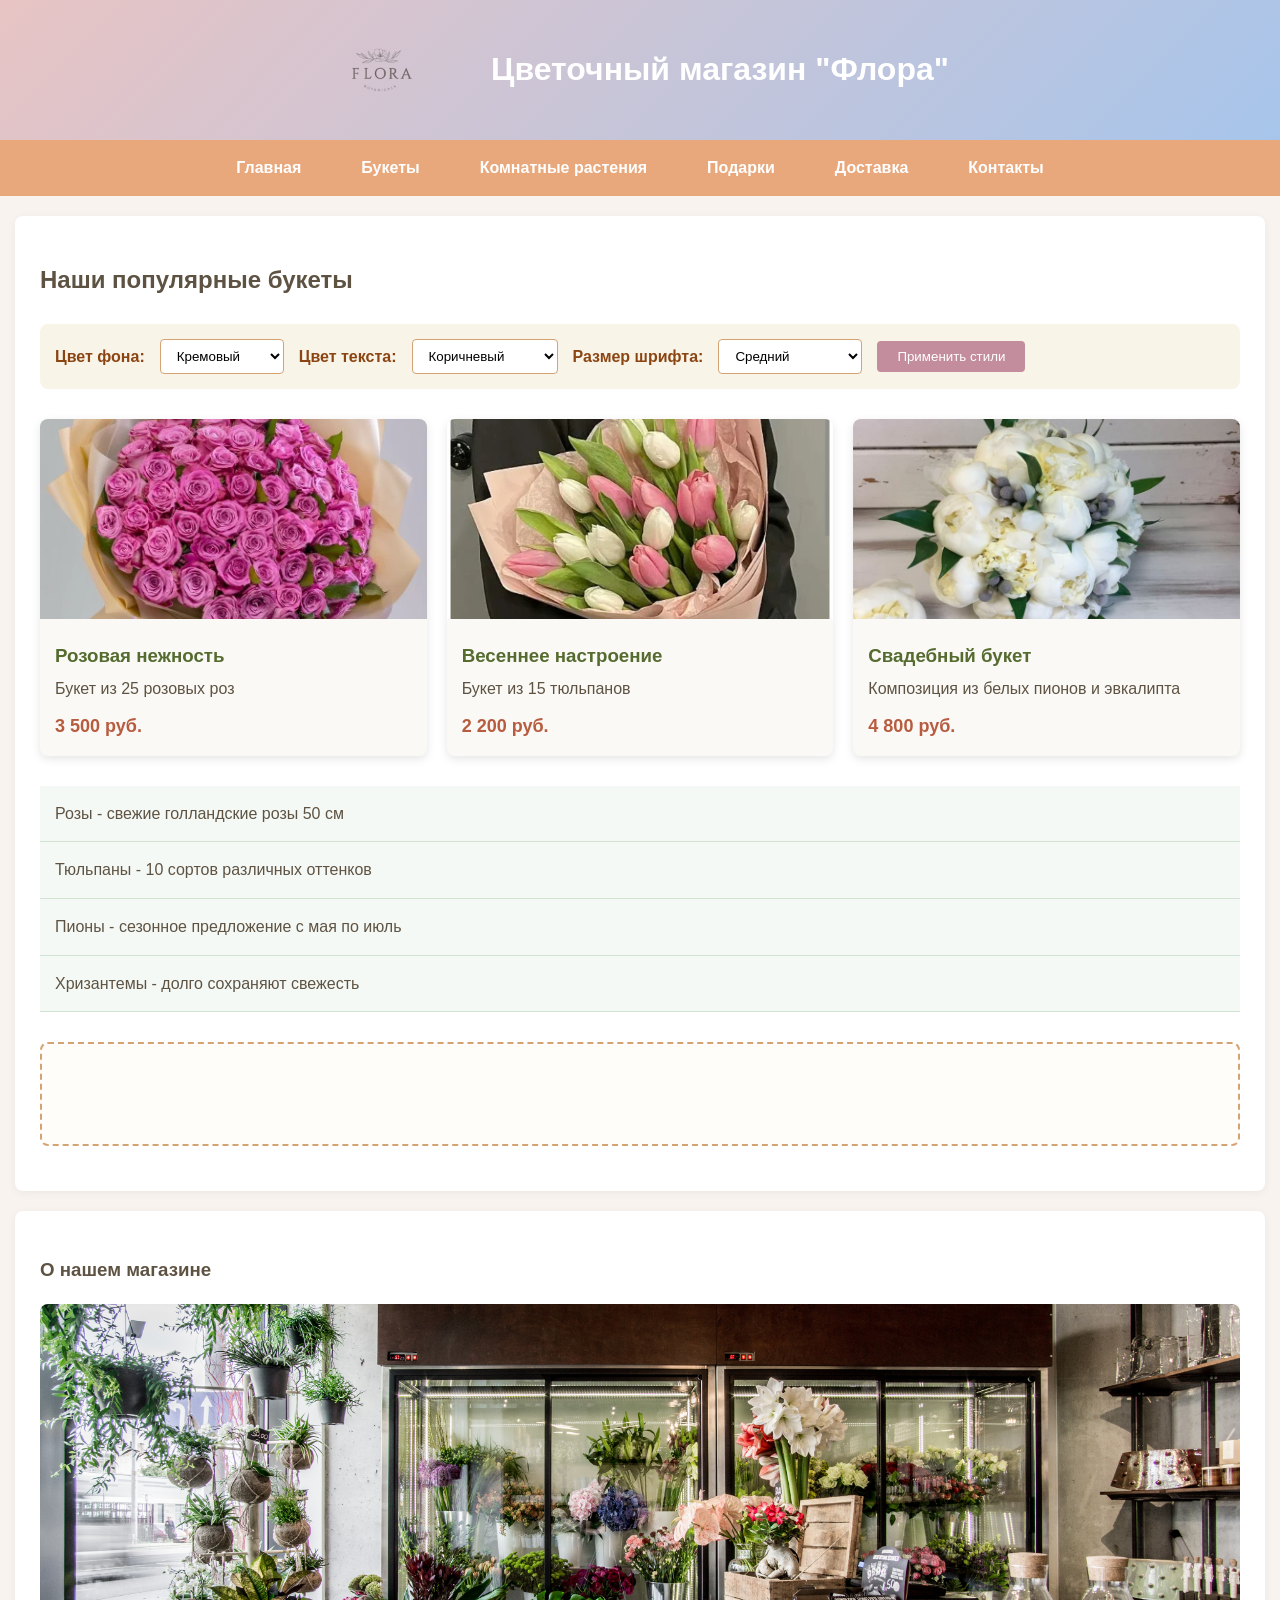
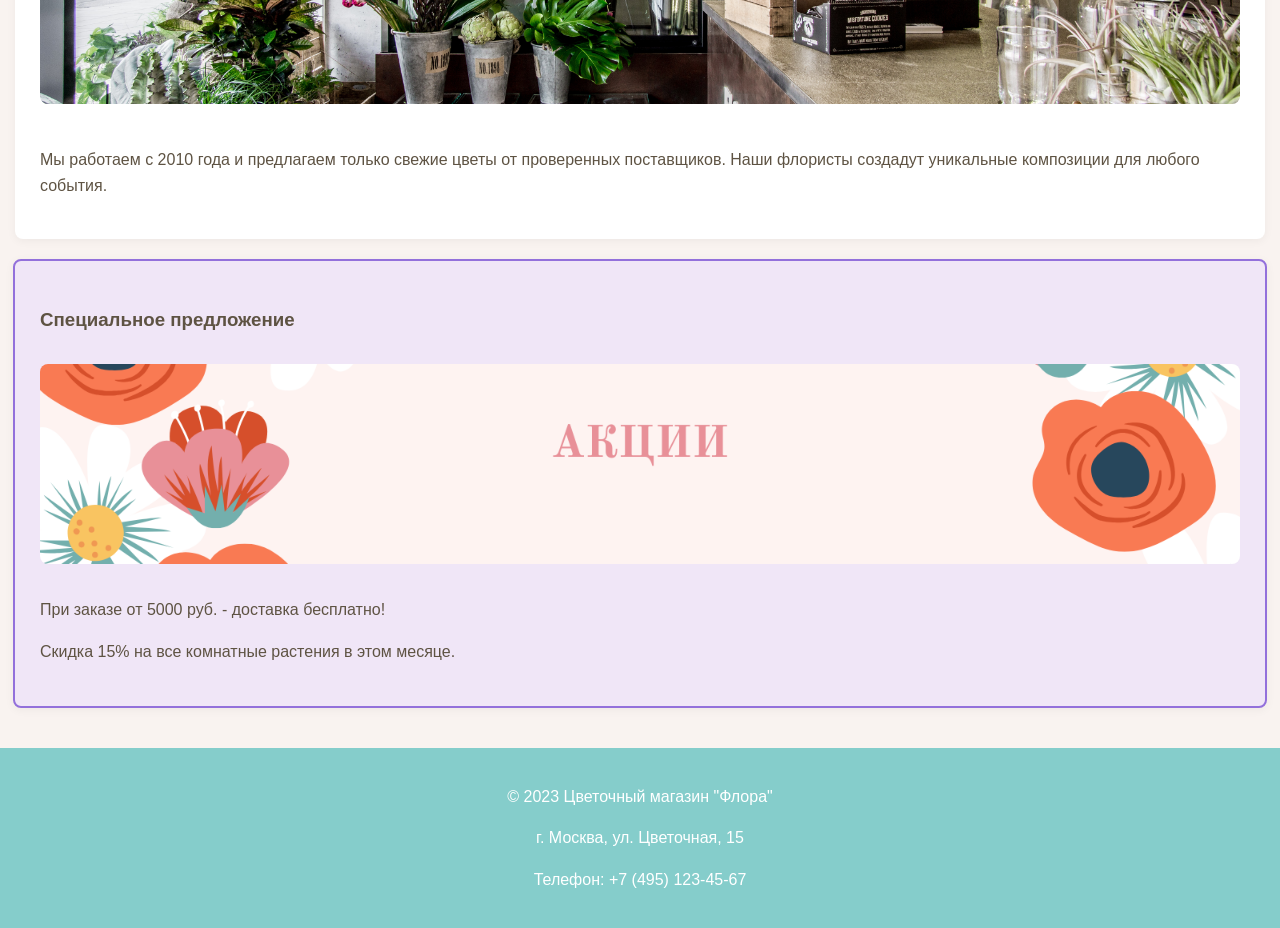
==== index.html @ a5cfc83f "Add files via upload" ====
<!DOCTYPE html>
<html lang="ru">
<head>
    <meta charset="UTF-8">
    <meta name="viewport" content="width=device-width, initial-scale=1.0">
    <title>Цветочный магазин "Флора"</title>
    <link rel="stylesheet" href="style.css">
</head>
<body>
    <header>
        <div class="header-content">
            <img src="img/logo.png" alt="Логотип цветочного магазина" class="logo">
            <h1>Цветочный магазин "Флора"</h1>
        </div>
    </header>
    
    <nav>
        <ul>
            <li><a href="#">Главная</a></li>
            <li><a href="#">Букеты</a></li>
            <li><a href="#">Комнатные растения</a></li>
            <li><a href="#">Подарки</a></li>
            <li><a href="#">Доставка</a></li>
            <li><a href="#">Контакты</a></li>
        </ul>
    </nav>
    
    <article>
        <h2>Наши популярные букеты</h2>
        
        <div class="controls">
            <label for="bgColor">Цвет фона:</label>
            <select id="bgColor">
                <option value="#faf1e6">Кремовый</option>
                <option value="#f8e8e8">Розовый</option>
                <option value="#e8f8f3">Мятный</option>
                <option value="#e8f1f8">Голубой</option>
                <option value="#f5e8f8">Лавандовый</option>
            </select>
            
            <label for="textColor">Цвет текста:</label>
            <select id="textColor">
                <option value="#5e5343">Коричневый</option>
                <option value="#8b4513">Шоколадный</option>
                <option value="#556b2f">Оливковый</option>
                <option value="#4682b4">Стальной синий</option>
                <option value="#9370db">Пурпурный</option>
            </select>
            
            <label for="fontSize">Размер шрифта:</label>
            <select id="fontSize">
                <option value="14px">Маленький</option>
                <option value="16px" selected>Средний</option>
                <option value="18px">Большой</option>
                <option value="20px">Очень большой</option>
            </select>
            
            <button id="applyBtn">Применить стили</button>
        </div>
        
        <div class="flower-gallery">
            <div class="flower-item">
                <img src="img/rose.webp" alt="Букет роз">
                <h3>Розовая нежность</h3>
                <p>Букет из 25 розовых роз</p>
                <p class="price">3 500 руб.</p>
            </div>
            
            <div class="flower-item">
                <img src="img/tulips.webp" alt="Букет тюльпанов">
                <h3>Весеннее настроение</h3>
                <p>Букет из 15 тюльпанов</p>
                <p class="price">2 200 руб.</p>
            </div>
            
            <div class="flower-item">
                <img src="img/pion.jpg" alt="Свадебный букет">
                <h3>Свадебный букет</h3>
                <p>Композиция из белых пионов и эвкалипта</p>
                <p class="price">4 800 руб.</p>
            </div>
        </div>
        
        <table id="contentTable">
            <tr>
                <td>Розы - свежие голландские розы 50 см</td>
            </tr>
            <tr>
                <td>Тюльпаны - 10 сортов различных оттенков</td>
            </tr>
            <tr>
                <td>Пионы - сезонное предложение с мая по июль</td>
            </tr>
            <tr>
                <td>Хризантемы - долго сохраняют свежесть</td>
            </tr>
        </table>
        
        <div id="output"></div>
    </article>
    
    <section class="about">
        <h3>О нашем магазине</h3>
        <img src="img/inside.jpg" alt="Интерьер магазина" class="shop-interior">
        <p>Мы работаем с 2010 года и предлагаем только свежие цветы от проверенных поставщиков. Наши флористы создадут уникальные композиции для любого события.</p>
    </section>
    
    <aside class="special-offer">
        <h3>Специальное предложение</h3>
        <img src="img/sale.png" alt="Специальное предложение">
        <p>При заказе от 5000 руб. - доставка бесплатно!</p>
        <p>Скидка 15% на все комнатные растения в этом месяце.</p>
    </aside>
    
    <footer>
        <p>© 2023 Цветочный магазин "Флора"</p>
        <p>г. Москва, ул. Цветочная, 15</p>
        <p>Телефон: +7 (495) 123-45-67</p>
    </footer>
    
    <script src="script.js"></script>
</body>
</html>
---- style.css ----
body {
    font-family: 'Arial', sans-serif;
    margin: 0;
    padding: 0;
    background-color: #f9f3f0;
    color: #5e5343;
    line-height: 1.6;
}

header {
    background: linear-gradient(135deg, #e8c4c4, #a7c5eb);
    color: white;
    padding: 20px 0;
    text-align: center;
    box-shadow: 0 4px 6px rgba(0,0,0,0.1);
}

.header-content {
    display: flex;
    align-items: center;
    justify-content: center;
}

.logo {
    height: 100px;
    margin-right: 60px;
}

nav {
    background-color: #e8a87c;
    padding: 15px 0;
    position: sticky;
    top: 0;
    z-index: 100;
}

nav ul {
    list-style-type: none;
    margin: 0;
    padding: 0;
    display: flex;
    justify-content: center;
    flex-wrap: wrap;
}

nav li {
    margin: 0 20px;
}

nav a {
    color: white;
    text-decoration: none;
    font-weight: bold;
    padding: 5px 10px;
    border-radius: 4px;
    transition: background-color 0.3s;
}

nav a:hover {
    background-color: #d17b46;
}

article, section, aside {
    background-color: white;
    margin: 20px auto;
    padding: 25px;
    border-radius: 8px;
    box-shadow: 0 2px 10px rgba(0,0,0,0.05);
    max-width: 1200px;
}

.controls {
    margin: 25px 0;
    display: flex;
    flex-wrap: wrap;
    gap: 15px;
    align-items: center;
    background-color: #f8f4e8;
    padding: 15px;
    border-radius: 8px;
}

.controls label {
    font-weight: bold;
    color: #8b4513;
}

.controls select {
    padding: 8px 12px;
    border: 1px solid #d4a373;
    border-radius: 4px;
    background-color: white;
}

.controls button {
    padding: 8px 20px;
    background-color: #c38d9e;
    color: white;
    border: none;
    border-radius: 4px;
    cursor: pointer;
    transition: background-color 0.3s;
}

.controls button:hover {
    background-color: #a86a7e;
}

.flower-gallery {
    display: flex;
    flex-wrap: wrap;
    gap: 20px;
    justify-content: space-around;
    margin: 30px 0;
}

.flower-item {
    flex: 1 1 300px;
    background-color: #faf9f5;
    border-radius: 8px;
    overflow: hidden;
    box-shadow: 0 3px 10px rgba(0,0,0,0.1);
    transition: transform 0.3s;
}

.flower-item:hover {
    transform: translateY(-5px);
}

.flower-item img {
    width: 100%;
    height: 200px;
    object-fit: cover;
}

.flower-item h3 {
    margin: 15px 15px 5px;
    color: #556b2f;
}

.flower-item p {
    margin: 5px 15px;
}

.price {
    font-weight: bold;
    color: #b85c40;
    font-size: 18px;
    margin: 10px 15px 15px !important;
}

table {
    width: 100%;
    border-collapse: collapse;
    margin: 30px 0;
    background-color: #f5f9f5;
}

table tr {
    border-bottom: 1px solid #d1e3d1;
}

table tr:hover {
    background-color: #e0f0e0;
}

table td {
    padding: 15px;
    color: #5e5343;
}

#output {
    padding: 20px;
    border: 2px dashed #d4a373;
    min-height: 60px;
    margin: 20px 0;
    background-color: #fffdf9;
    border-radius: 8px;
}

.shop-interior {
    width: 100%;
    max-height: 400px;
    object-fit: cover;
    border-radius: 8px;
    margin-bottom: 20px;
}

.special-offer {
    background-color: #f0e6f7;
    border: 2px solid #9370db;
}

.special-offer img {
    width: 100%;
    max-height: 200px;
    object-fit: cover;
    border-radius: 8px;
    margin: 10px 0;
}

footer {
    background-color: #85cdcb;
    color: white;
    text-align: center;
    padding: 20px;
    margin-top: 40px;
}

@media (max-width: 768px) {
    .header-content {
        flex-direction: column;
    }
    
    .logo {
        margin-right: 0;
        margin-bottom: 10px;
    }
    
    nav li {
        margin: 5px 10px;
    }
    
    .flower-item {
        flex: 1 1 100%;
    }
}
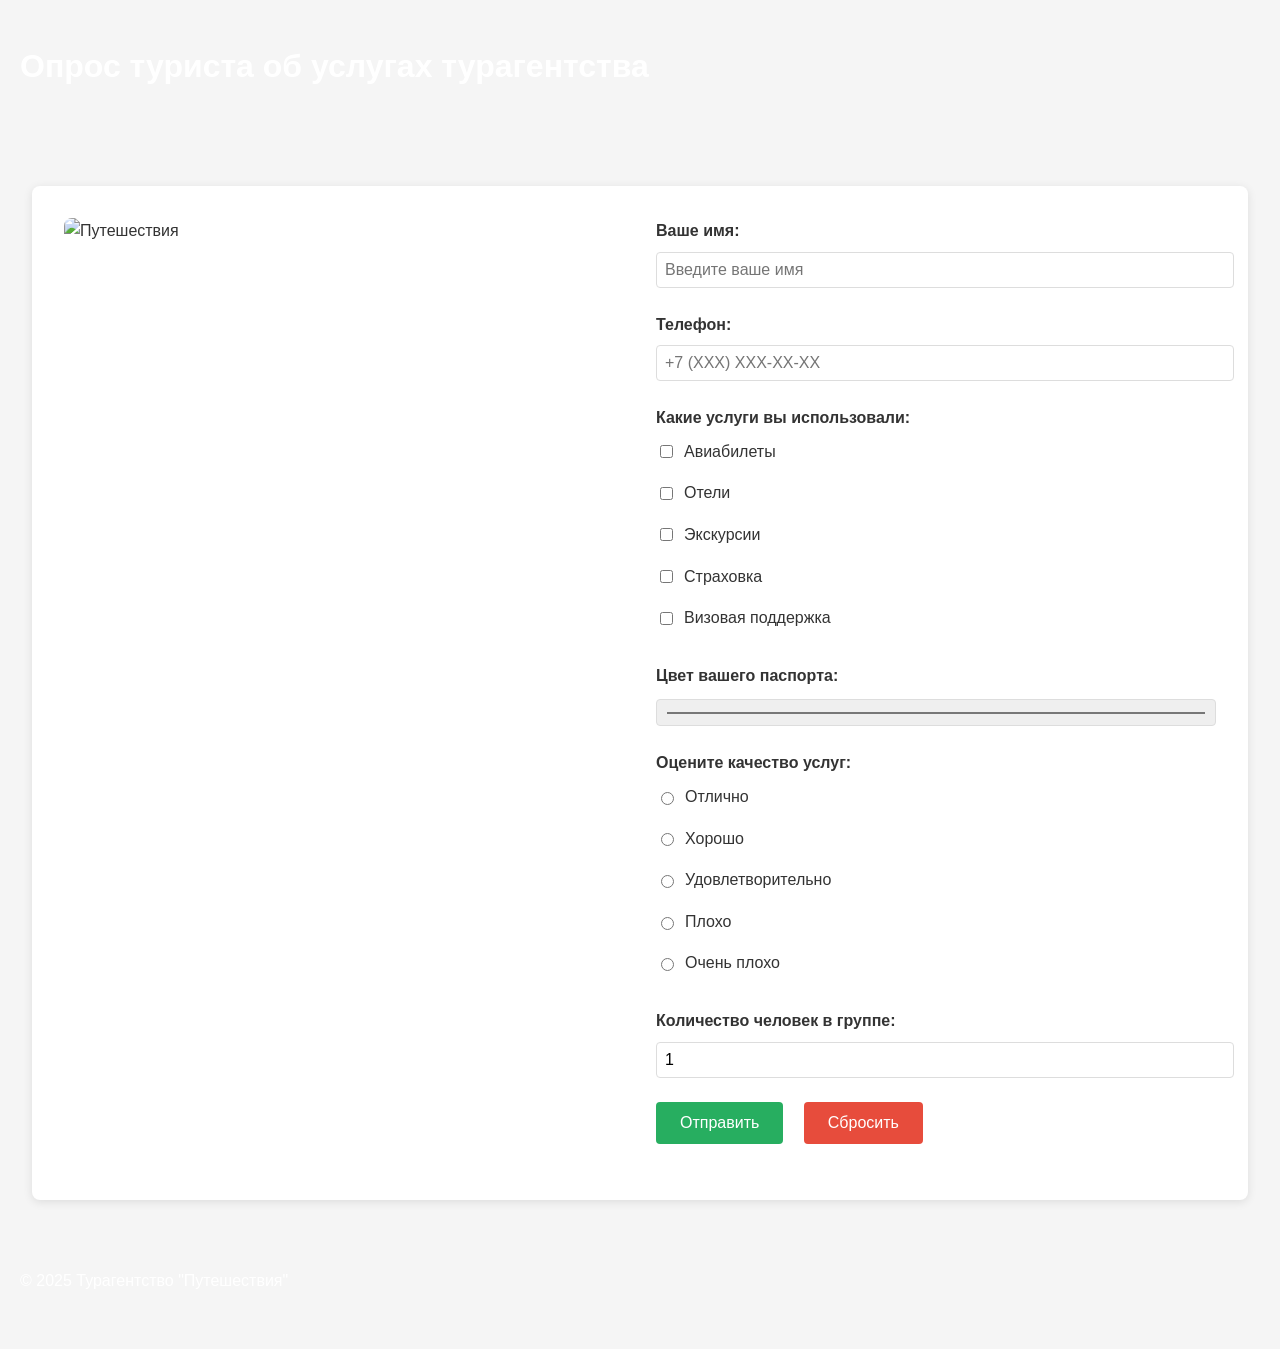
==== commit 9ca4d146: "Add files via upload" ====
--- a/index.html
+++ b/index.html
@@ -3,121 +3,81 @@
 <head>
     <meta charset="UTF-8">
     <meta name="viewport" content="width=device-width, initial-scale=1.0">
-    <title>Цветочный магазин "Флора"</title>
+    <title>Опрос туриста - Турагентство</title>
     <link rel="stylesheet" href="style.css">
 </head>
 <body>
-    <header>
-        <div class="header-content">
-            <img src="img/logo.png" alt="Логотип цветочного магазина" class="logo">
-            <h1>Цветочный магазин "Флора"</h1>
-        </div>
-    </header>
-    
-    <nav>
-        <ul>
-            <li><a href="#">Главная</a></li>
-            <li><a href="#">Букеты</a></li>
-            <li><a href="#">Комнатные растения</a></li>
-            <li><a href="#">Подарки</a></li>
-            <li><a href="#">Доставка</a></li>
-            <li><a href="#">Контакты</a></li>
-        </ul>
-    </nav>
-    
-    <article>
-        <h2>Наши популярные букеты</h2>
-        
-        <div class="controls">
-            <label for="bgColor">Цвет фона:</label>
-            <select id="bgColor">
-                <option value="#faf1e6">Кремовый</option>
-                <option value="#f8e8e8">Розовый</option>
-                <option value="#e8f8f3">Мятный</option>
-                <option value="#e8f1f8">Голубой</option>
-                <option value="#f5e8f8">Лавандовый</option>
-            </select>
+    <div class="container">
+        <header class="header">
             
-            <label for="textColor">Цвет текста:</label>
-            <select id="textColor">
-                <option value="#5e5343">Коричневый</option>
-                <option value="#8b4513">Шоколадный</option>
-                <option value="#556b2f">Оливковый</option>
-                <option value="#4682b4">Стальной синий</option>
-                <option value="#9370db">Пурпурный</option>
-            </select>
-            
-            <label for="fontSize">Размер шрифта:</label>
-            <select id="fontSize">
-                <option value="14px">Маленький</option>
-                <option value="16px" selected>Средний</option>
-                <option value="18px">Большой</option>
-                <option value="20px">Очень большой</option>
-            </select>
-            
-            <button id="applyBtn">Применить стили</button>
-        </div>
-        
-        <div class="flower-gallery">
-            <div class="flower-item">
-                <img src="img/rose.webp" alt="Букет роз">
-                <h3>Розовая нежность</h3>
-                <p>Букет из 25 розовых роз</p>
-                <p class="price">3 500 руб.</p>
+            <h1>Опрос туриста об услугах турагентства</h1>
+        </header>
+
+        <main class="main-content">
+            <div class="atts-block">
+                <div class="image-container">
+                    <img src="img/content-image.jfif" alt="Путешествия">
+                </div>
+
+                <form id="surveyForm" class="survey-form">
+                    <div class="form-group">
+                        <label for="name">Ваше имя:</label>
+                        <input type="text" id="name" name="name" required placeholder="Введите ваше имя">
+                    </div>
+
+                    <div class="form-group">
+                        <label for="phone">Телефон:</label>
+                        <input type="tel" id="phone" name="phone" required placeholder="+7 (XXX) XXX-XX-XX" 
+                               pattern="\+7\s?[\(]{0,1}[0-9]{3}[\)]{0,1}\s?\d{3}[-]{0,1}\d{2}[-]{0,1}\d{2}">
+                    </div>
+
+                    <div class="form-group">
+                        <label>Какие услуги вы использовали:</label>
+                        <div class="checkbox-group">
+                            <label><input type="checkbox" name="services" value="avia"> Авиабилеты</label>
+                            <label><input type="checkbox" name="services" value="hotel"> Отели</label>
+                            <label><input type="checkbox" name="services" value="tour"> Экскурсии</label>
+                            <label><input type="checkbox" name="services" value="insurance"> Страховка</label>
+                            <label><input type="checkbox" name="services" value="visa"> Визовая поддержка</label>
+                        </div>
+                    </div>
+
+                    <div class="form-group">
+                        <label for="color">Цвет вашего паспорта:</label>
+                        <input type="color" id="color" name="passportColor" value="#0000ff">
+                    </div>
+
+                    <div class="form-group">
+                        <label>Оцените качество услуг:</label>
+                        <div class="radio-group">
+                            <label><input type="radio" name="rating" value="5" required> Отлично</label>
+                            <label><input type="radio" name="rating" value="4"> Хорошо</label>
+                            <label><input type="radio" name="rating" value="3"> Удовлетворительно</label>
+                            <label><input type="radio" name="rating" value="2"> Плохо</label>
+                            <label><input type="radio" name="rating" value="1"> Очень плохо</label>
+                        </div>
+                    </div>
+
+                    <div class="form-group">
+                        <label for="groupSize">Количество человек в группе:</label>
+                        <input type="number" id="groupSize" name="groupSize" min="1" max="50" step="1" value="1">
+                    </div>
+
+                    <input type="hidden" id="submissionTime" name="submissionTime">
+
+                    <div class="form-group">
+                        <button type="submit" class="submit-btn">Отправить</button>
+                        <button type="reset" class="reset-btn">Сбросить</button>
+                    </div>
+                </form>
             </div>
-            
-            <div class="flower-item">
-                <img src="img/tulips.webp" alt="Букет тюльпанов">
-                <h3>Весеннее настроение</h3>
-                <p>Букет из 15 тюльпанов</p>
-                <p class="price">2 200 руб.</p>
-            </div>
-            
-            <div class="flower-item">
-                <img src="img/pion.jpg" alt="Свадебный букет">
-                <h3>Свадебный букет</h3>
-                <p>Композиция из белых пионов и эвкалипта</p>
-                <p class="price">4 800 руб.</p>
-            </div>
-        </div>
-        
-        <table id="contentTable">
-            <tr>
-                <td>Розы - свежие голландские розы 50 см</td>
-            </tr>
-            <tr>
-                <td>Тюльпаны - 10 сортов различных оттенков</td>
-            </tr>
-            <tr>
-                <td>Пионы - сезонное предложение с мая по июль</td>
-            </tr>
-            <tr>
-                <td>Хризантемы - долго сохраняют свежесть</td>
-            </tr>
-        </table>
-        
-        <div id="output"></div>
-    </article>
-    
-    <section class="about">
-        <h3>О нашем магазине</h3>
-        <img src="img/inside.jpg" alt="Интерьер магазина" class="shop-interior">
-        <p>Мы работаем с 2010 года и предлагаем только свежие цветы от проверенных поставщиков. Наши флористы создадут уникальные композиции для любого события.</p>
-    </section>
-    
-    <aside class="special-offer">
-        <h3>Специальное предложение</h3>
-        <img src="img/sale.png" alt="Специальное предложение">
-        <p>При заказе от 5000 руб. - доставка бесплатно!</p>
-        <p>Скидка 15% на все комнатные растения в этом месяце.</p>
-    </aside>
-    
-    <footer>
-        <p>© 2023 Цветочный магазин "Флора"</p>
-        <p>г. Москва, ул. Цветочная, 15</p>
-        <p>Телефон: +7 (495) 123-45-67</p>
-    </footer>
-    
+        </main>
+
+        <footer class="footer">
+            <p>© 2025 Турагентство "Путешествия"</p>
+        </footer>
+    </div>
+
     <script src="script.js"></script>
 </body>
 </html>
--- a/style.css
+++ b/style.css
@@ -1,227 +1,206 @@
+
 body {
     font-family: 'Arial', sans-serif;
+    line-height: 1.6;
     margin: 0;
     padding: 0;
-    background-color: #f9f3f0;
-    color: #5e5343;
-    line-height: 1.6;
-}
-
-header {
-    background: linear-gradient(135deg, #e8c4c4, #a7c5eb);
-    color: white;
-    padding: 20px 0;
-    text-align: center;
-    box-shadow: 0 4px 6px rgba(0,0,0,0.1);
-}
-
-.header-content {
+    background-color: #f5f5f5;
+    color: #333;
+}
+
+.container {
+    display: flex;
+    flex-direction: column;
+    min-height: 100vh;
+}
+
+.header, .footer {
+    background: url(img/pic1.jpg) no-repeat center center;
+    background-size: cover;
+    color: white;
+    padding: 20px;
+    margin-bottom: 20px;
+    border-radius: 5px;
+    position: relative;
+}
+
+
+
+.main-content {
+    flex: 1;
+    padding: 2rem;
+}
+
+.atts-block {
+    display: flex;
+    flex-wrap: wrap;
+    gap: 2rem;
+    background-color: white;
+    padding: 2rem;
+    border-radius: 8px;
+    box-shadow: 0 2px 10px rgba(0, 0, 0, 0.1);
+}
+
+.image-container {
+    flex: 1;
+    min-width: 300px;
+}
+
+.image-container img {
+    width: 100%;
+    height: auto;
+    border-radius: 8px;
+}
+
+.survey-form {
+    flex: 1;
+    min-width: 300px;
+}
+
+.form-group {
+    margin-bottom: 1.5rem;
+}
+
+.form-group label {
+    display: block;
+    margin-bottom: 0.5rem;
+    font-weight: bold;
+}
+
+.form-group input[type="text"],
+.form-group input[type="tel"],
+.form-group input[type="number"],
+.form-group input[type="color"] {
+    width: 100%;
+    padding: 0.5rem;
+    border: 1px solid #ddd;
+    border-radius: 4px;
+    font-size: 1rem;
+}
+
+.checkbox-group, .radio-group {
+    display: flex;
+    flex-direction: column;
+    gap: 0.5rem;
+}
+
+.checkbox-group label, .radio-group label {
     display: flex;
     align-items: center;
-    justify-content: center;
-}
-
-.logo {
-    height: 100px;
-    margin-right: 60px;
-}
-
-nav {
-    background-color: #e8a87c;
-    padding: 15px 0;
-    position: sticky;
-    top: 0;
-    z-index: 100;
-}
-
-nav ul {
-    list-style-type: none;
-    margin: 0;
-    padding: 0;
-    display: flex;
-    justify-content: center;
-    flex-wrap: wrap;
-}
-
-nav li {
-    margin: 0 20px;
-}
-
-nav a {
-    color: white;
-    text-decoration: none;
-    font-weight: bold;
-    padding: 5px 10px;
-    border-radius: 4px;
-    transition: background-color 0.3s;
-}
-
-nav a:hover {
-    background-color: #d17b46;
-}
-
-article, section, aside {
-    background-color: white;
-    margin: 20px auto;
-    padding: 25px;
-    border-radius: 8px;
-    box-shadow: 0 2px 10px rgba(0,0,0,0.05);
-    max-width: 1200px;
-}
-
-.controls {
-    margin: 25px 0;
-    display: flex;
-    flex-wrap: wrap;
-    gap: 15px;
-    align-items: center;
-    background-color: #f8f4e8;
-    padding: 15px;
-    border-radius: 8px;
-}
-
-.controls label {
-    font-weight: bold;
-    color: #8b4513;
-}
-
-.controls select {
-    padding: 8px 12px;
-    border: 1px solid #d4a373;
-    border-radius: 4px;
-    background-color: white;
-}
-
-.controls button {
-    padding: 8px 20px;
-    background-color: #c38d9e;
-    color: white;
+    gap: 0.5rem;
+    font-weight: normal;
+}
+
+.submit-btn, .reset-btn {
+    padding: 0.75rem 1.5rem;
     border: none;
     border-radius: 4px;
     cursor: pointer;
+    font-size: 1rem;
     transition: background-color 0.3s;
 }
 
-.controls button:hover {
-    background-color: #a86a7e;
-}
-
-.flower-gallery {
-    display: flex;
-    flex-wrap: wrap;
-    gap: 20px;
-    justify-content: space-around;
-    margin: 30px 0;
-}
-
-.flower-item {
-    flex: 1 1 300px;
-    background-color: #faf9f5;
-    border-radius: 8px;
-    overflow: hidden;
-    box-shadow: 0 3px 10px rgba(0,0,0,0.1);
-    transition: transform 0.3s;
-}
-
-.flower-item:hover {
-    transform: translateY(-5px);
-}
-
-.flower-item img {
-    width: 100%;
-    height: 200px;
-    object-fit: cover;
-}
-
-.flower-item h3 {
-    margin: 15px 15px 5px;
-    color: #556b2f;
-}
-
-.flower-item p {
-    margin: 5px 15px;
-}
-
-.price {
-    font-weight: bold;
-    color: #b85c40;
-    font-size: 18px;
-    margin: 10px 15px 15px !important;
+.submit-btn {
+    background-color: #27ae60;
+    color: white;
+}
+
+.submit-btn:hover {
+    background-color: #2ecc71;
+}
+
+.reset-btn {
+    background-color: #e74c3c;
+    color: white;
+    margin-left: 1rem;
+}
+
+.reset-btn:hover {
+    background-color: #c0392b;
+}
+
+
+.results-container {
+    padding: 2rem;
 }
 
 table {
     width: 100%;
     border-collapse: collapse;
-    margin: 30px 0;
-    background-color: #f5f9f5;
-}
-
-table tr {
-    border-bottom: 1px solid #d1e3d1;
-}
-
-table tr:hover {
-    background-color: #e0f0e0;
-}
-
-table td {
-    padding: 15px;
-    color: #5e5343;
-}
-
-#output {
-    padding: 20px;
-    border: 2px dashed #d4a373;
-    min-height: 60px;
-    margin: 20px 0;
-    background-color: #fffdf9;
-    border-radius: 8px;
-}
-
-.shop-interior {
-    width: 100%;
-    max-height: 400px;
-    object-fit: cover;
-    border-radius: 8px;
-    margin-bottom: 20px;
-}
-
-.special-offer {
-    background-color: #f0e6f7;
-    border: 2px solid #9370db;
-}
-
-.special-offer img {
-    width: 100%;
-    max-height: 200px;
-    object-fit: cover;
-    border-radius: 8px;
-    margin: 10px 0;
-}
-
-footer {
-    background-color: #85cdcb;
-    color: white;
-    text-align: center;
-    padding: 20px;
-    margin-top: 40px;
-}
-
-@media (max-width: 768px) {
-    .header-content {
-        flex-direction: column;
-    }
-    
-    .logo {
-        margin-right: 0;
-        margin-bottom: 10px;
-    }
-    
-    nav li {
-        margin: 5px 10px;
-    }
-    
-    .flower-item {
-        flex: 1 1 100%;
-    }
+    margin-top: 1rem;
+}
+
+th, td {
+    border: 2px solid #3498db;
+    padding: 0.75rem;
+    text-align: left;
+}
+
+th {
+    background-color: #2c3e50;
+    color: white;
+}
+
+tr:nth-child(even) {
+    background-color: #f2f2f2;
+}
+
+
+.window-controls {
+    display: flex;
+    gap: 1rem;
+    justify-content: center;
+    margin-top: 2rem;
+}
+
+.close-btn, .back-btn {
+    padding: 0.75rem 1.5rem;
+    border: none;
+    border-radius: 4px;
+    cursor: pointer;
+    font-size: 1rem;
+    transition: all 0.3s;
+}
+
+.close-btn {
+    background-color: #e74c3c;
+    color: white;
+}
+
+.close-btn:hover {
+    background-color: #c0392b;
+}
+
+.back-btn {
+    background-color: #3498db;
+    color: white;
+}
+
+.back-btn:hover {
+    background-color: #2980b9;
+}
+
+input:focus {
+    outline: none;
+    border-color: #3498db;
+    box-shadow: 0 0 5px rgba(52, 152, 219, 0.5);
+}
+
+button:hover {
+    opacity: 0.9;
+}
+
+
+input:invalid {
+    border-color: #e74c3c;
+}
+
+input:valid {
+    border-color: #2ecc71;
+}
+
+.error-message {
+    color: #e74c3c;
+    font-size: 0.875rem;
+    margin-top: 0.25rem;
 }
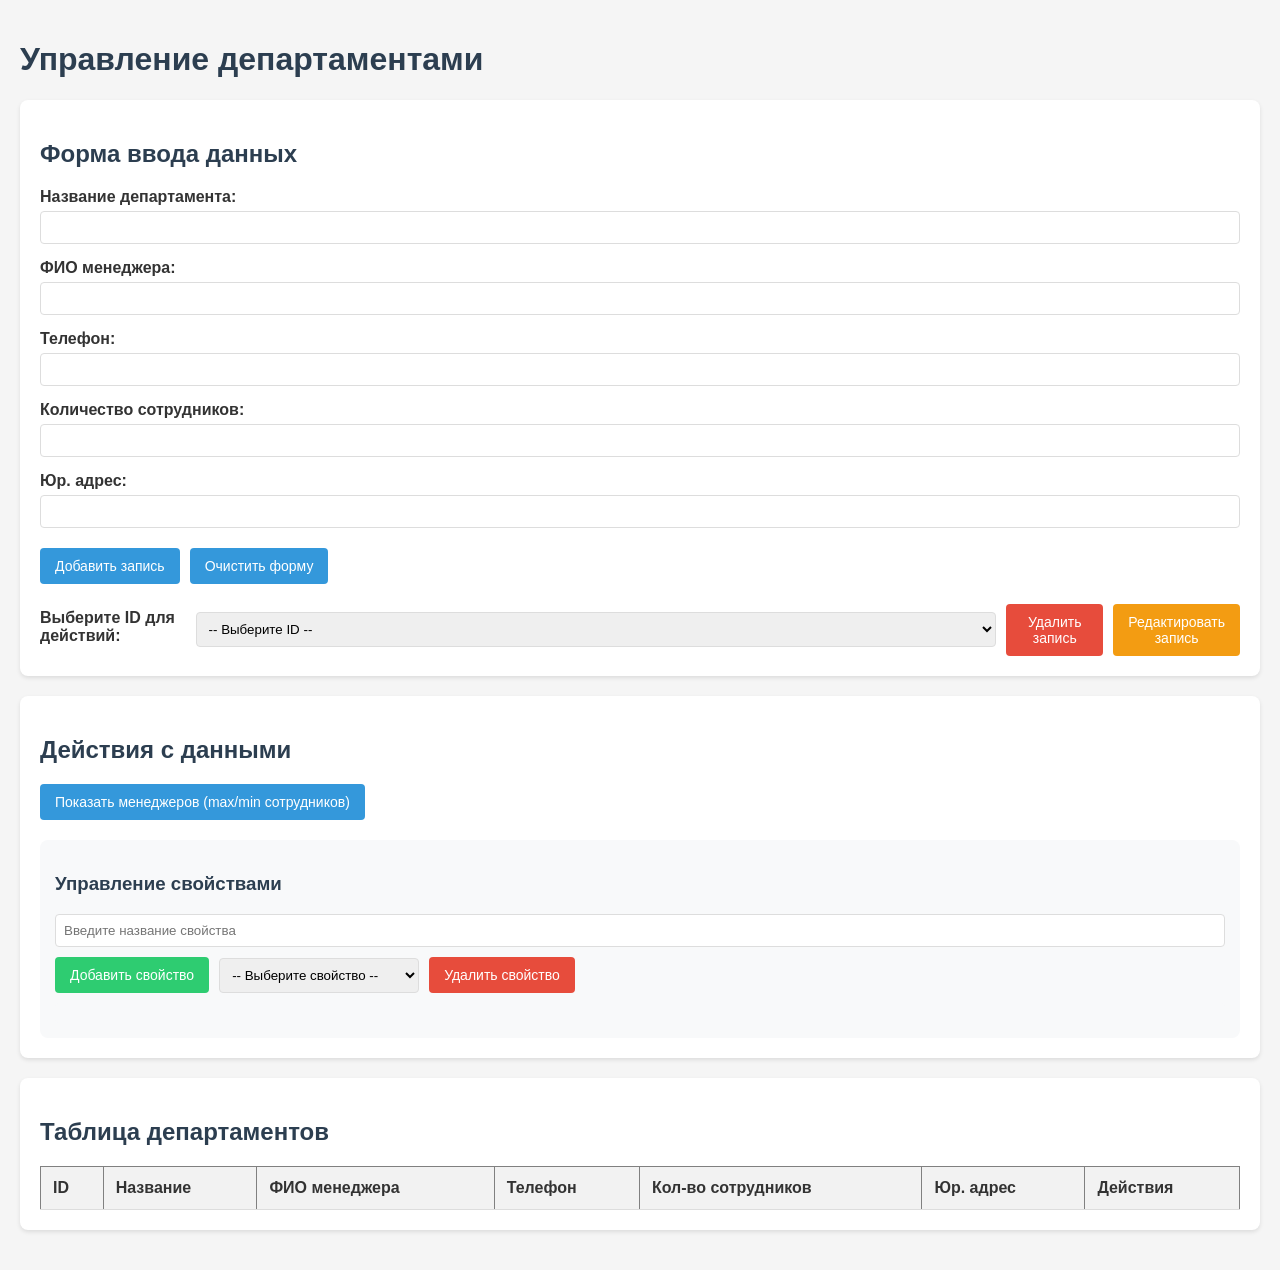
==== commit e0bfbab5: "Add files via upload" ====
--- a/index.html
+++ b/index.html
@@ -3,79 +3,97 @@
 <head>
     <meta charset="UTF-8">
     <meta name="viewport" content="width=device-width, initial-scale=1.0">
-    <title>Опрос туриста - Турагентство</title>
+    <title>Управление департаментами</title>
     <link rel="stylesheet" href="style.css">
 </head>
 <body>
-    <div class="container">
-        <header class="header">
-            
-            <h1>Опрос туриста об услугах турагентства</h1>
-        </header>
+    <h1>Управление департаментами</h1>
 
-        <main class="main-content">
-            <div class="atts-block">
-                <div class="image-container">
-                    <img src="img/content-image.jfif" alt="Путешествия">
+    <div class="form-container">
+        <h2>Форма ввода данных</h2>
+        <form id="department-form">
+            <div id="form-fields">
+                
+                <div class="form-group">
+                    <label for="department-name">Название департамента:</label>
+                    <input type="text" id="department-name" required>
                 </div>
 
-                <form id="surveyForm" class="survey-form">
-                    <div class="form-group">
-                        <label for="name">Ваше имя:</label>
-                        <input type="text" id="name" name="name" required placeholder="Введите ваше имя">
-                    </div>
+                <div class="form-group">
+                    <label for="manager-name">ФИО менеджера:</label>
+                    <input type="text" id="manager-name" required>
+                </div>
 
-                    <div class="form-group">
-                        <label for="phone">Телефон:</label>
-                        <input type="tel" id="phone" name="phone" required placeholder="+7 (XXX) XXX-XX-XX" 
-                               pattern="\+7\s?[\(]{0,1}[0-9]{3}[\)]{0,1}\s?\d{3}[-]{0,1}\d{2}[-]{0,1}\d{2}">
-                    </div>
+                <div class="form-group">
+                    <label for="phone">Телефон:</label>
+                    <input type="text" id="phone" required>
+                </div>
 
-                    <div class="form-group">
-                        <label>Какие услуги вы использовали:</label>
-                        <div class="checkbox-group">
-                            <label><input type="checkbox" name="services" value="avia"> Авиабилеты</label>
-                            <label><input type="checkbox" name="services" value="hotel"> Отели</label>
-                            <label><input type="checkbox" name="services" value="tour"> Экскурсии</label>
-                            <label><input type="checkbox" name="services" value="insurance"> Страховка</label>
-                            <label><input type="checkbox" name="services" value="visa"> Визовая поддержка</label>
-                        </div>
-                    </div>
+                <div class="form-group">
+                    <label for="employee-count">Количество сотрудников:</label>
+                    <input type="number" id="employee-count" required>
+                </div>
 
-                    <div class="form-group">
-                        <label for="color">Цвет вашего паспорта:</label>
-                        <input type="color" id="color" name="passportColor" value="#0000ff">
-                    </div>
+                <div class="form-group">
+                    <label for="address">Юр. адрес:</label>
+                    <input type="text" id="address" required>
+                </div>
+                
+            </div>
 
-                    <div class="form-group">
-                        <label>Оцените качество услуг:</label>
-                        <div class="radio-group">
-                            <label><input type="radio" name="rating" value="5" required> Отлично</label>
-                            <label><input type="radio" name="rating" value="4"> Хорошо</label>
-                            <label><input type="radio" name="rating" value="3"> Удовлетворительно</label>
-                            <label><input type="radio" name="rating" value="2"> Плохо</label>
-                            <label><input type="radio" name="rating" value="1"> Очень плохо</label>
-                        </div>
-                    </div>
+            <div class="button-group">
+                <button type="submit" id="add-record">Добавить запись</button>
+                <button type="button" id="clear-form">Очистить форму</button>
+                <button type="button" id="save-edit" style="display:none">Сохранить изменения</button>
+            </div>
+        </form>
 
-                    <div class="form-group">
-                        <label for="groupSize">Количество человек в группе:</label>
-                        <input type="number" id="groupSize" name="groupSize" min="1" max="50" step="1" value="1">
-                    </div>
+        <div class="delete-section">
+            <label for="department-select">Выберите ID для действий:</label>
+            <select id="department-select">
+                <option value="">-- Выберите ID --</option>
+            </select>
+            <button id="delete-record">Удалить запись</button>
+            <button id="edit-record">Редактировать запись</button>
+        </div>
+    </div>
 
-                    <input type="hidden" id="submissionTime" name="submissionTime">
+    <div class="actions-container">
+        <h2>Действия с данными</h2>
+        <div class="button-group">
+            <button id="show-managers">Показать менеджеров (max/min сотрудников)</button>
+        </div>
 
-                    <div class="form-group">
-                        <button type="submit" class="submit-btn">Отправить</button>
-                        <button type="reset" class="reset-btn">Сбросить</button>
-                    </div>
-                </form>
+        <div class="property-management">
+            <h3>Управление свойствами</h3>
+            <div class="property-controls">
+                <input type="text" id="new-property" placeholder="Введите название свойства">
+                <button id="add-property">Добавить свойство</button>
+                <select id="property-select">
+                    <option value="">-- Выберите свойство --</option>
+                </select>
+                <button id="remove-property">Удалить свойство</button>
             </div>
-        </main>
+            <div id="property-output"></div>
+        </div>
+    </div>
 
-        <footer class="footer">
-            <p>© 2025 Турагентство "Путешествия"</p>
-        </footer>
+    <div class="table-container">
+        <h2>Таблица департаментов</h2>
+        <table id="department-table" border="1">
+            <thead>
+                <tr>
+                    <th>ID</th>
+                    <th>Название</th>
+                    <th>ФИО менеджера</th>
+                    <th>Телефон</th>
+                    <th>Кол-во сотрудников</th>
+                    <th>Юр. адрес</th>
+                    <th>Действия</th>
+                </tr>
+            </thead>
+            <tbody></tbody>
+        </table>
     </div>
 
     <script src="script.js"></script>
--- a/style.css
+++ b/style.css
@@ -1,206 +1,176 @@
-
 body {
-    font-family: 'Arial', sans-serif;
-    line-height: 1.6;
+    font-family: Arial, sans-serif;
+    background-color: #f5f5f5;
     margin: 0;
-    padding: 0;
-    background-color: #f5f5f5;
+    padding: 20px;
     color: #333;
 }
 
-.container {
-    display: flex;
-    flex-direction: column;
-    min-height: 100vh;
+h1, h2, h3 {
+    color: #2c3e50;
 }
 
-.header, .footer {
-    background: url(img/pic1.jpg) no-repeat center center;
-    background-size: cover;
-    color: white;
+.form-container, .actions-container, .table-container {
+    background-color: white;
     padding: 20px;
     margin-bottom: 20px;
-    border-radius: 5px;
-    position: relative;
-}
-
-
-
-.main-content {
-    flex: 1;
-    padding: 2rem;
-}
-
-.atts-block {
-    display: flex;
-    flex-wrap: wrap;
-    gap: 2rem;
-    background-color: white;
-    padding: 2rem;
     border-radius: 8px;
-    box-shadow: 0 2px 10px rgba(0, 0, 0, 0.1);
-}
-
-.image-container {
-    flex: 1;
-    min-width: 300px;
-}
-
-.image-container img {
-    width: 100%;
-    height: auto;
-    border-radius: 8px;
-}
-
-.survey-form {
-    flex: 1;
-    min-width: 300px;
+    box-shadow: 0 2px 4px rgba(0,0,0,0.1);
 }
 
 .form-group {
-    margin-bottom: 1.5rem;
+    margin-bottom: 15px;
 }
 
-.form-group label {
+label {
     display: block;
-    margin-bottom: 0.5rem;
+    margin-bottom: 5px;
     font-weight: bold;
 }
 
-.form-group input[type="text"],
-.form-group input[type="tel"],
-.form-group input[type="number"],
-.form-group input[type="color"] {
+input[type="text"],
+input[type="number"],
+select {
     width: 100%;
-    padding: 0.5rem;
+    padding: 8px;
     border: 1px solid #ddd;
     border-radius: 4px;
-    font-size: 1rem;
+    box-sizing: border-box;
 }
 
-.checkbox-group, .radio-group {
+.button-group {
+    margin-top: 20px;
     display: flex;
-    flex-direction: column;
-    gap: 0.5rem;
+    gap: 10px;
 }
 
-.checkbox-group label, .radio-group label {
-    display: flex;
-    align-items: center;
-    gap: 0.5rem;
-    font-weight: normal;
-}
-
-.submit-btn, .reset-btn {
-    padding: 0.75rem 1.5rem;
+button {
+    padding: 10px 15px;
+    background-color: #3498db;
+    color: white;
     border: none;
     border-radius: 4px;
     cursor: pointer;
-    font-size: 1rem;
+    font-size: 14px;
     transition: background-color 0.3s;
 }
 
-.submit-btn {
-    background-color: #27ae60;
-    color: white;
+button:hover {
+    background-color: #2980b9;
 }
 
-.submit-btn:hover {
+#delete-record {
+    background-color: #e74c3c;
+}
+
+#delete-record:hover {
+    background-color: #c0392b;
+}
+
+#add-property {
     background-color: #2ecc71;
 }
 
-.reset-btn {
-    background-color: #e74c3c;
-    color: white;
-    margin-left: 1rem;
+#add-property:hover {
+    background-color: #27ae60;
 }
 
-.reset-btn:hover {
-    background-color: #c0392b;
+.delete-section {
+    margin-top: 20px;
+    display: flex;
+    align-items: center;
+    gap: 10px;
 }
 
+.add-property-section {
+    margin-top: 20px;
+    display: flex;
+    align-items: center;
+    gap: 10px;
+}
 
-.results-container {
-    padding: 2rem;
+#property-output {
+    margin-top: 10px;
+    padding: 10px;
+    background-color: #f8f9fa;
+    border-radius: 4px;
 }
 
 table {
     width: 100%;
     border-collapse: collapse;
-    margin-top: 1rem;
+    margin-top: 20px;
 }
 
 th, td {
-    border: 2px solid #3498db;
-    padding: 0.75rem;
+    padding: 12px;
     text-align: left;
+    border-bottom: 1px solid #ddd;
 }
 
 th {
-    background-color: #2c3e50;
-    color: white;
+    background-color: #f2f2f2;
+    font-weight: bold;
 }
 
-tr:nth-child(even) {
-    background-color: #f2f2f2;
+tr:hover {
+    background-color: #f5f5f5;
 }
 
 
-.window-controls {
-    display: flex;
-    gap: 1rem;
-    justify-content: center;
-    margin-top: 2rem;
+.property-management {
+    margin-top: 20px;
+    padding: 15px;
+    background-color: #f8f9fa;
+    border-radius: 8px;
 }
 
-.close-btn, .back-btn {
-    padding: 0.75rem 1.5rem;
-    border: none;
-    border-radius: 4px;
-    cursor: pointer;
-    font-size: 1rem;
-    transition: all 0.3s;
+.property-controls {
+    display: flex;
+    gap: 10px;
+    flex-wrap: wrap;
+    align-items: center;
+    margin-bottom: 10px;
 }
 
-.close-btn {
-    background-color: #e74c3c;
-    color: white;
+#property-select {
+    flex-grow: 1;
+    max-width: 200px;
 }
 
-.close-btn:hover {
-    background-color: #c0392b;
+.edit-btn, .delete-btn {
+    padding: 5px 10px;
+    font-size: 12px;
 }
 
-.back-btn {
-    background-color: #3498db;
-    color: white;
+.edit-btn {
+    background-color: #f39c12;
 }
 
-.back-btn:hover {
-    background-color: #2980b9;
+.edit-btn:hover {
+    background-color: #e67e22;
 }
 
-input:focus {
-    outline: none;
-    border-color: #3498db;
-    box-shadow: 0 0 5px rgba(52, 152, 219, 0.5);
+#save-edit {
+    background-color: #2ecc71;
 }
 
-button:hover {
-    opacity: 0.9;
+#save-edit:hover {
+    background-color: #27ae60;
 }
 
-
-input:invalid {
-    border-color: #e74c3c;
+#edit-record {
+    background-color: #f39c12;
 }
 
-input:valid {
-    border-color: #2ecc71;
+#edit-record:hover {
+    background-color: #e67e22;
 }
 
-.error-message {
-    color: #e74c3c;
-    font-size: 0.875rem;
-    margin-top: 0.25rem;
+#remove-property {
+    background-color: #e74c3c;
+}
+
+#remove-property:hover {
+    background-color: #c0392b;
 }
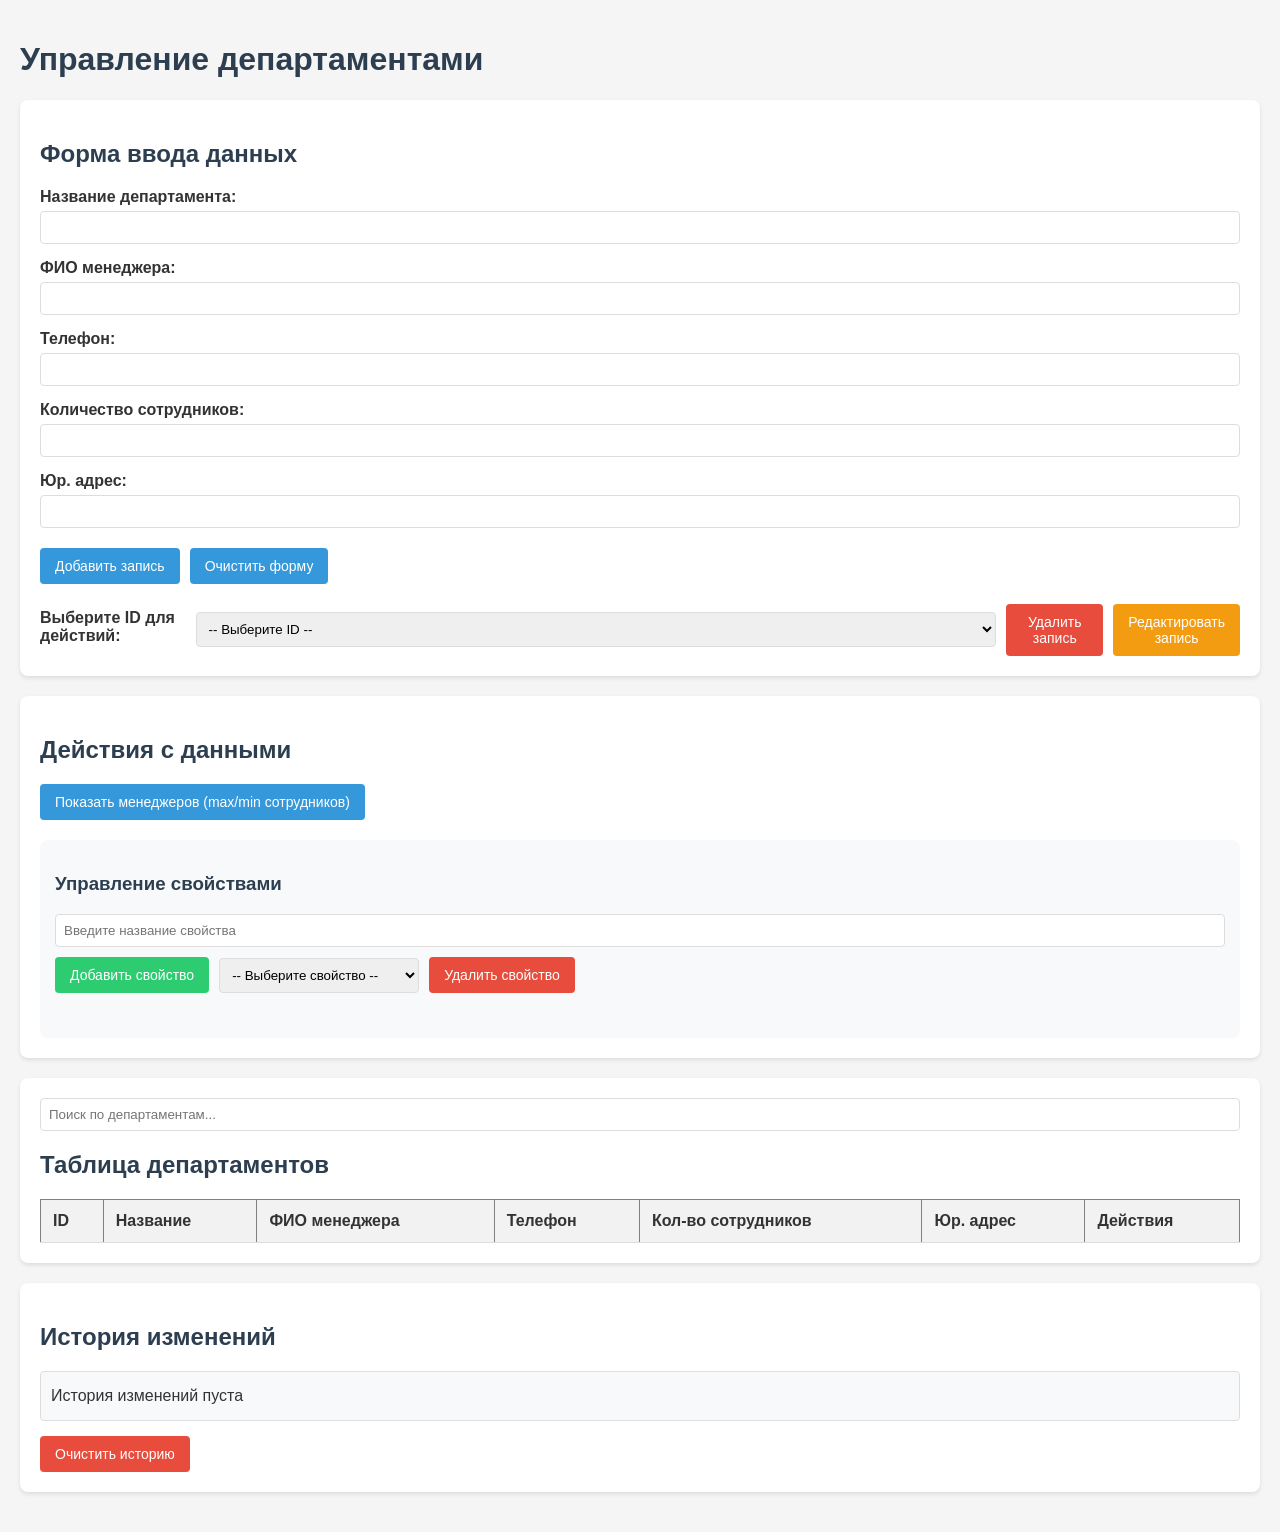
==== commit 08c548a4: "Add files via upload" ====
--- a/index.html
+++ b/index.html
@@ -51,7 +51,7 @@
         <div class="delete-section">
             <label for="department-select">Выберите ID для действий:</label>
             <select id="department-select">
-                <option value="">-- Выберите ID --</option>
+                <option value=""> Выберите ID </option>
             </select>
             <button id="delete-record">Удалить запись</button>
             <button id="edit-record">Редактировать запись</button>
@@ -70,7 +70,7 @@
                 <input type="text" id="new-property" placeholder="Введите название свойства">
                 <button id="add-property">Добавить свойство</button>
                 <select id="property-select">
-                    <option value="">-- Выберите свойство --</option>
+                    <option value=""> Выберите свойство </option>
                 </select>
                 <button id="remove-property">Удалить свойство</button>
             </div>
@@ -96,6 +96,12 @@
         </table>
     </div>
 
+    <div class="history-container">
+        <h2>История изменений</h2>
+        <div id="history-log"></div>
+        <button id="clear-history">Очистить историю</button>
+    </div>
+
     <script src="script.js"></script>
 </body>
 </html>
--- a/style.css
+++ b/style.css
@@ -10,7 +10,7 @@
     color: #2c3e50;
 }
 
-.form-container, .actions-container, .table-container {
+.form-container, .actions-container, .table-container, .history-container {
     background-color: white;
     padding: 20px;
     margin-bottom: 20px;
@@ -82,13 +82,6 @@
     gap: 10px;
 }
 
-.add-property-section {
-    margin-top: 20px;
-    display: flex;
-    align-items: center;
-    gap: 10px;
-}
-
 #property-output {
     margin-top: 10px;
     padding: 10px;
@@ -116,7 +109,6 @@
 tr:hover {
     background-color: #f5f5f5;
 }
-
 
 .property-management {
     margin-top: 20px;
@@ -173,4 +165,43 @@
 
 #remove-property:hover {
     background-color: #c0392b;
+}
+
+#history-log {
+    max-height: 200px;
+    overflow-y: auto;
+    margin-bottom: 15px;
+    padding: 10px;
+    background-color: #f8f9fa;
+    border-radius: 4px;
+    border: 1px solid #ddd;
+}
+
+.history-entry {
+    padding: 5px 0;
+    border-bottom: 1px solid #eee;
+}
+
+.history-entry:last-child {
+    border-bottom: none;
+}
+
+#clear-history {
+    background-color: #e74c3c;
+}
+
+#clear-history:hover {
+    background-color: #c0392b;
+}
+
+.search-container {
+    margin-bottom: 15px;
+}
+
+#search-input {
+    width: 100%;
+    padding: 8px;
+    border: 1px solid #ddd;
+    border-radius: 4px;
+    box-sizing: border-box;
 }
